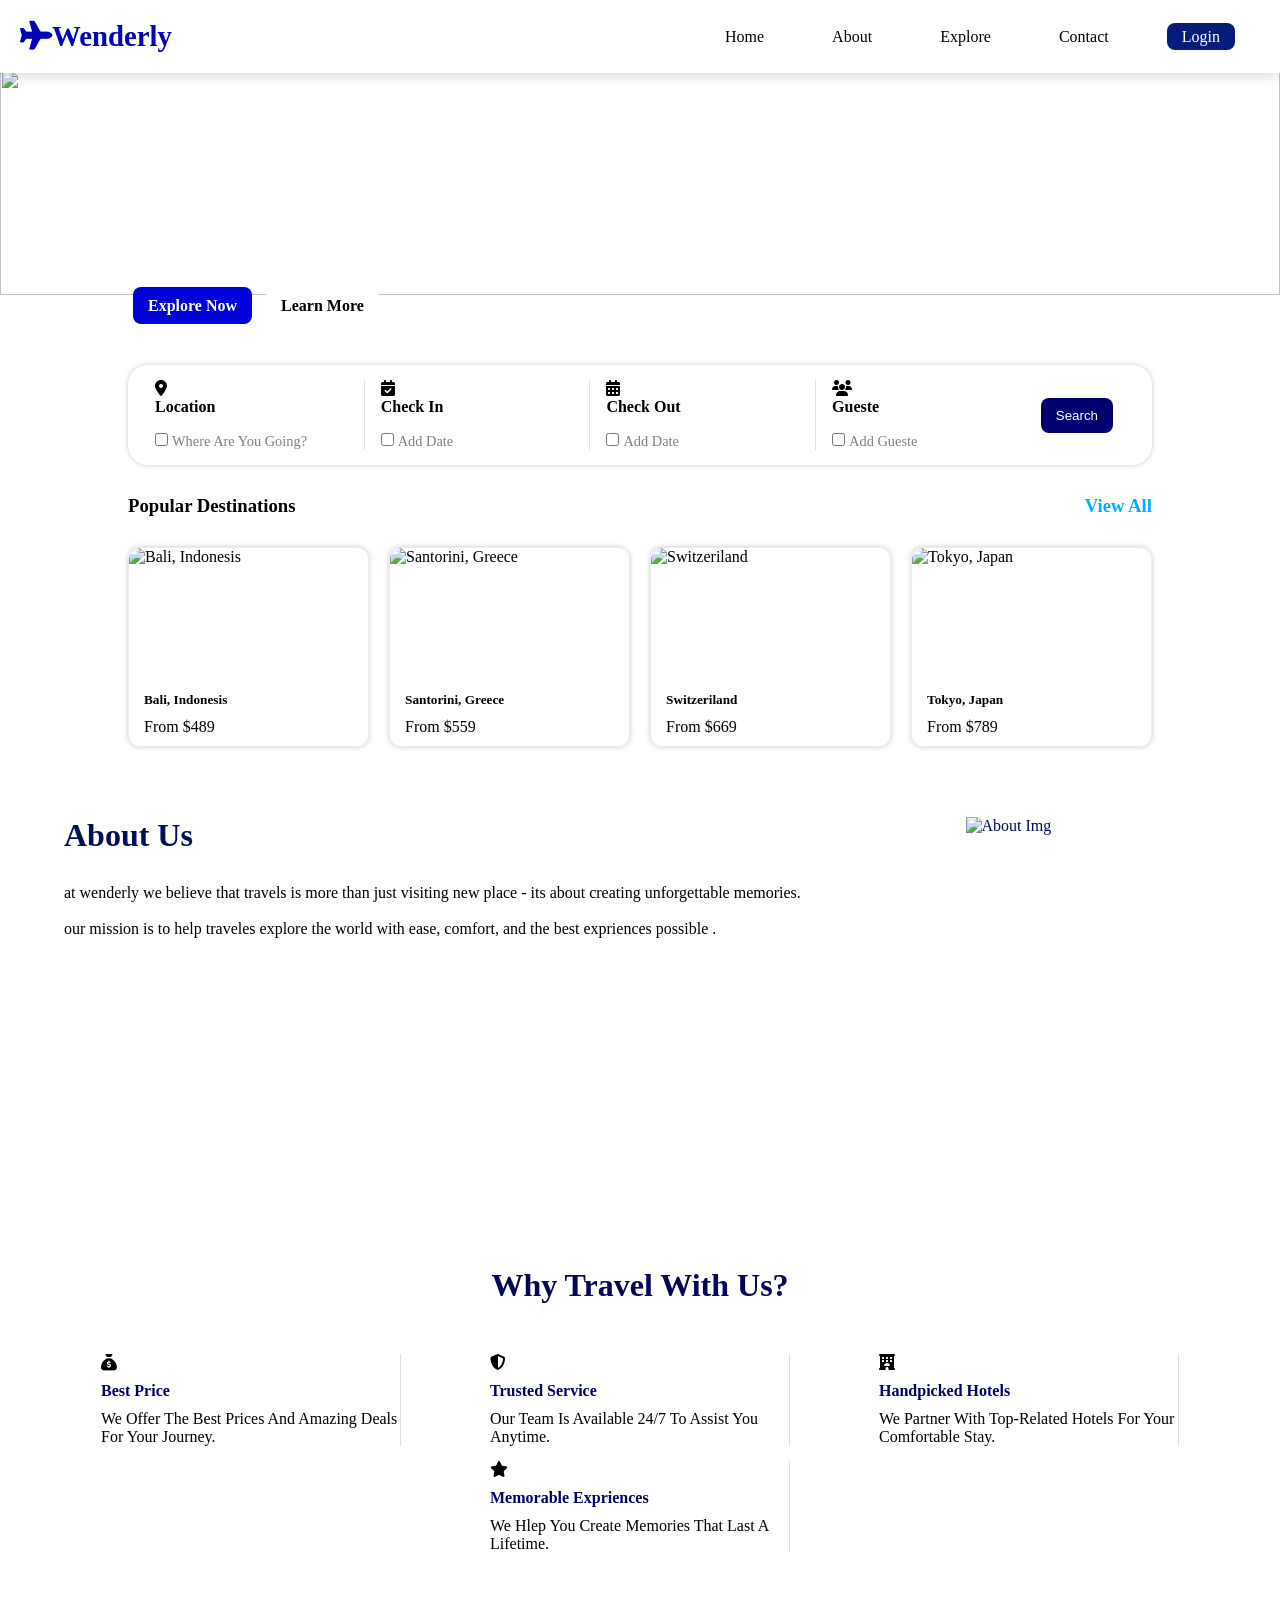
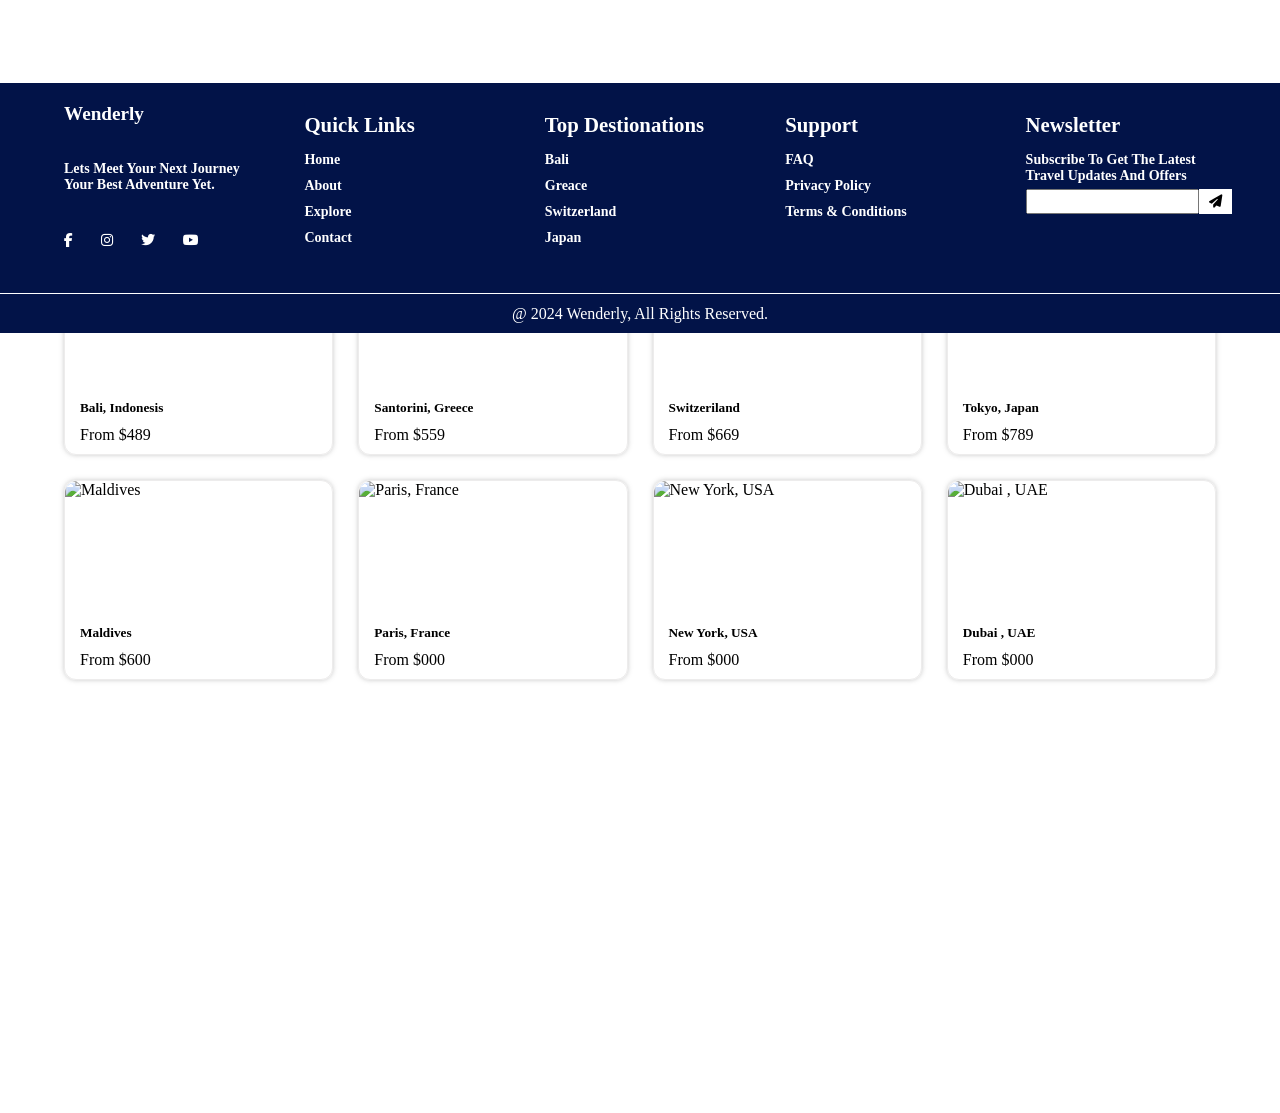
==== index.html @ bf9bb424 "Add files via upload" ====
<!doctype html>
<html lang="en">
  <head>
    <meta charset="UTF-8" />
    <meta name="viewport" content="width=device-width, initial-scale=1.0" />
    <title>wenderly</title>
    <link rel="stylesheet" href="wenderly.css" />
    <link
      rel="stylesheet"
      href="https://cdnjs.cloudflare.com/ajax/libs/font-awesome/6.7.2/css/all.min.css"
    />
    <script src="app.js" defer></script>
  </head>
  <body>
    <div class="overlay"></div>
    <nav>
      <!-- NAV BAR -->
      <div id="wenderly_Title">
        <i class="fa-solid fa-plane"></i><span>wenderly</span>
      </div>
      <div id="page_list">
        <a href="#Home_Page">home</a>
        <a href="#About_Us">about</a>
        <a href="#memorable_experiences">explore</a>
        <a href="contact.html">contact</a>
      </div>
      <div>
        <a href="login.html" id="login" class="mobile_login">login</a>
      </div>
      <button id="mobile_taggole" onclick="showMobileMenu()">
        <span></span>
        <span></span>
        <span></span>
      </button>
    </nav>

    <div class="mobile_page_list">
      <a href="#Home_Page">home</a>
      <a href="#About_Us">about</a>
      <a href="#Explore_Page">explore</a>
      <a href="contact.html">contact</a>
      <div style="width: 100%">
        <a href="login.html" class="mobile_login">login</a>
      </div>
    </div>

    <!-- Home Page -->
    <div class="home_page" id="Home_Page">
      <h1>explore the <br />beauty of the world</h1>
      <p>
        discover amazing places at exclusive deals <br />
        and make your journey unforgetattable.
      </p>
      <br />
      <a href="#Explore_Page" id="explore_now">explore now</a>
      <a id="learn_more">learn more</a>
    </div>

    <img
      src="https://images.unsplash.com/photo-1501785888041-af3ef285b470"
      class="home_bg_img"
    />

    <div id="booking_container">
      <label for="location" class="booking"
        ><i class="fa-solid fa-location-dot"></i>
        <p>location</p>
        <input type="checkbox" title="location" name="location" id="location" />
        <span>where are you going?</span>
      </label>
      <label for="check_in" class="booking">
        <i class="fa-solid fa-calendar-check"></i>
        <p>check in</p>
        <input type="checkbox" title="check_in" name="check_in" id="check_in" />
        <span>add date</span>
      </label>
      <label for="check_out" class="booking">
        <i class="fa-solid fa-calendar-days"></i>
        <p>check out</p>
        <input
          type="checkbox"
          title="check_out"
          name="check_in"
          id="check_out"
        />
        <span>add date</span>
      </label>
      <label for="gueste" class="booking" style="border-right: none">
        <i class="fa-solid fa-users"></i>
        <p>gueste</p>
        <input type="checkbox" title="gueste" name="gueste" id="gueste" />
        <span>add gueste</span>
      </label>
      <button id="search_btn">search</button>
    </div>

    <!-- Popular Destinations -->
    <h3 id="popular_destinations">
      popular destinations
      <span
        ><a href="#memorable_experiences" id="view_all_btn">view all</a></span
      >
    </h3>

    <div class="destinations_slider">
      <div class="popular_des_place" title="Bali, Indonesis">
        <img
          src="https://images.unsplash.com/photo-1537953773345-d172ccf13cf1"
          alt="bali, indonesis"
        />
        <h5>bali, indonesis</h5>
        <p>from <span>$489</span></p>
      </div>
      <div class="popular_des_place" title="Santorini, Greece">
        <img
          src="https://images.unsplash.com/photo-1570077188670-e3a8d69ac5ff"
          alt="santorini, greece"
        />
        <h5>santorini, greece</h5>
        <p>from <span>$559</span></p>
      </div>
      <div class="popular_des_place" title="Switzeriland">
        <img
          src="https://images.unsplash.com/photo-1506744038136-46273834b3fb"
          alt="switzeriland"
        />
        <h5>switzeriland</h5>
        <p>from <span>$669</span></p>
      </div>
      <div class="popular_des_place" title="Tokyo, Japan">
        <img
          src="https://images.unsplash.com/photo-1540959733332-eab4deabeeaf"
          alt="tokyo, japan"
        />
        <h5>tokyo, japan</h5>
        <p>from <span>$789</span></p>
      </div>
    </div>

    <!-- About page -->
    <div class="about_us" id="About_Us">
      <div>
        <h1>about us</h1>
        <p>
          at wenderly we believe that travels is more than just visiting new
          place - its about creating unforgettable memories. <br /><br />
          our mission is to help traveles explore the world with ease, comfort,
          and the best expriences possible .
        </p>
      </div>
      <div class="about_img">
        <img
          src="https://images.unsplash.com/photo-1500530855697-b586d89ba3ee"
          alt="About img"
          class="about_img"
        />
      </div>
    </div>

    <h1 id="why_travel_with_us">why travel with us?</h1>
    <div id="with_us">
      <div id="best_price">
        <i class="fa-solid fa-sack-dollar"></i>
        <h4>best price</h4>
        <p>we offer the best prices and amazing deals for your journey.</p>
      </div>
      <div id="trusted_service">
        <i class="fa-solid fa-shield-halved"></i>
        <h4>trusted service</h4>
        <p>our team is available 24/7 to assist you anytime.</p>
      </div>
      <div id="handpicked_hotels">
        <i class="fa-solid fa-hotel"></i>
        <h4>handpicked hotels</h4>
        <p>we partner with top-related hotels for your comfortable stay.</p>
      </div>
      <div id="memorable_experiences">
        <i class="fa-solid fa-star"></i>
        <h4>memorable expriences</h4>
        <p>we hlep you create memories that last a lifetime.</p>
      </div>
    </div>

    <div class="footer_scroll">
      <!---------------- Explore Page --------------->
      <div id="Explore_Page">
        <h1>explore destinations</h1>
        <div class="Explore_btn">
          <button href="#">all</button>
          <button href="#">beach</button>
          <button href="#">mountains</button>
          <button href="#">city</button>
          <button href="#">adventures</button>
        </div>
        <div class="destinations_places_grid">
          <div class="popular_des_place" title="Bali, Indonesis">
            <img
              src="https://images.unsplash.com/photo-1537953773345-d172ccf13cf1"
              alt="bali, indonesis"
            />
            <h5>bali, indonesis</h5>
            <p>from <span>$489</span></p>
          </div>
          <div class="popular_des_place" title="Santorini, Greece">
            <img
              src="https://images.unsplash.com/photo-1570077188670-e3a8d69ac5ff"
              alt="santorini, greece"
            />
            <h5>santorini, greece</h5>
            <p>from <span>$559</span></p>
          </div>
          <div class="popular_des_place" title="Switzeriland">
            <img
              src="https://images.unsplash.com/photo-1506744038136-46273834b3fb"
              alt="switzeriland"
            />
            <h5>switzeriland</h5>
            <p>from <span>$669</span></p>
          </div>
          <div class="popular_des_place" title="Tokyo, Japan">
            <img
              src="https://images.unsplash.com/photo-1540959733332-eab4deabeeaf"
              alt="tokyo, japan"
            />
            <h5>tokyo, japan</h5>
            <p>from <span>$789</span></p>
          </div>
          <div class="popular_des_place" title="maldives">
            <img
              src="https://images.unsplash.com/photo-1573843981267-be1999ff37cd"
              alt="maldives"
            />
            <h5>maldives</h5>
            <p>from <span>$600</span></p>
          </div>
          <div class="popular_des_place" title="paris, france">
            <img
              src="https://images.unsplash.com/photo-1502602898657-3e91760cbb34"
              alt="paris, france"
            />
            <h5>paris, france</h5>
            <p>from <span>$000</span></p>
          </div>
          <div class="popular_des_place" title="new york, USA">
            <img
              src="https://images.unsplash.com/photo-1499092346589-b9b6be3e94b2"
              alt="new york, USA"
            />
            <h5>new york, USA</h5>
            <p>from <span>$000</span></p>
          </div>
          <div class="popular_des_place" title="dubai , UAE">
            <img
              src="https://images.unsplash.com/photo-1512453979798-5ea266f8880c"
              alt="dubai , UAE"
            />
            <h5>dubai , UAE</h5>
            <p>from <span>$000</span></p>
          </div>
        </div>
      </div>

      <!-- About Details -->
      <div id="About_Details">
        <div class="About_Details">
          <div id="about_wenderly">
            <h4>wenderly</h4>
            <p>lets meet your next journey your best adventure yet.</p>
            <a href="#"><i class="fa-brands fa-facebook-f"></i> </a>
            <a href="#"> <i class="fa-brands fa-instagram"></i></a>
            <a href="#"><i class="fa-brands fa-twitter"></i></a>
            <a href="#"><i class="fa-brands fa-youtube"></i></a>
          </div>
          <div>
            <h5>quick links</h5>
            <a href="#Home_Page">home</a>
            <a href="#About_Us">about</a>
            <a href="#Explore_Page">explore</a>
            <a href="contact.html">contact</a>
          </div>
          <div>
            <h5>top destionations</h5>
            <a href="#Explore_Page">bali</a>
            <a href="#Explore_Page">greace</a>
            <a href="#Explore_Page">switzerland</a>
            <a href="#Explore_Page">japan</a>
          </div>
          <div>
            <h5>support</h5>
            <a href="support.html#FAQ">FAQ</a>
            <a href="support.html#policy">privacy policy</a>
            <a href="support.html#terms">terms & conditions</a>
          </div>
          <di class="newsletter">
            <h5>newsletter</h5>
            <p>subscribe to get the latest travel updates and offers</p>
            <label for="gmail" class="gmail">
              <input type="email" title="gmail" name="gmail" id="gmail" />
              <button style="background-color: #fff; padding: 5px 10px">
                <i class="fa-solid fa-paper-plane"></i>
              </button>
            </label>
          </di>
        </div style="margin:5px;">
        <p class="allrights">@ 2024 wenderly, all rights reserved.</p>
      </div>
    </div>
  </body>
</html>
---- wenderly.css ----
* {
  margin: 0;
  padding: 0;
  box-sizing: border-box;
  text-transform: capitalize;
}
html {
  max-width: 100vw;
  height: 100vh;
}
a {
  text-decoration: none;
  color: black;
  cursor: pointer;
}
button {
  border: none;
  cursor: pointer;
  background: none;
}
nav {
  display: flex;
  align-items: center;
  justify-content: space-around;
  padding: 20px;
  background-color: #ffff;
  box-shadow: 0px 0px 15px 0px rgba(128, 128, 128, 0.429);
  position: sticky;
  top: 0;
  z-index: +88888888;
}
#wenderly_Title {
  font-size: 1.8rem;
  flex: 1;
  font-weight: bold;
  color: rgb(0, 3, 182);
}
#page_list {
  flex: 2;
  display: flex;
  gap: 10px;
  justify-content: space-evenly;
  max-width: 500px;
}
#page_list a {
  transition: transform 0.6s ease-in-out;
}
#page_list a:hover {
  transform: translateY(-5px) scale(1.3);
  color: #000e5e;
}
#login {
  flex: 2;
  background: #051d7a;
  color: #fff;
  border-radius: 8px;
  padding: 5px 15px;
}
#login:hover {
  background-color: #0018a3;
}
/* Home page */
.home_page {
  padding: 50px 10%;
}
.home_bg_img {
  position: absolute;
  top: 70px;
  z-index: -8888;
  width: 100%;
  height: 50%;
  object-fit: cover;
  object-position: center;
}
.home_page h1 {
  margin-bottom: 10px;
  font-weight: bold;
  font-size: 3rem;
  color: #fff;
}
.home_page p {
  color: #fff;
}
#explore_now {
  background-color: rgb(0, 0, 217);
  color: #ffff;
  border-radius: 8px;
  font-weight: bold;
  padding: 10px 15px;
  margin: 15px 5px;
}
#explore_now:hover {
  background-color: #00179a;
}
#learn_more {
  background-color: #ffff;
  color: black;
  border-radius: 8px;
  font-weight: bold;
  padding: 10px 15px;
  margin: 15px 5px;
}
#learn_more:hover {
  background-color: #0018a3;
  color: #fff;
}
#booking_container {
  display: flex;
  align-items: center;
  justify-content: space-evenly;
  background-color: #ffff;
  max-width: 100%;
  min-height: 100px;
  padding: 10px;
  margin: 0px 10%;
  border-radius: 20px;
  border: 1px solid rgba(220, 220, 220, 0);
  box-shadow: 0px 0px 5px 0px rgba(128, 128, 128, 0.429);
}
.booking {
  border-right: 1px solid rgba(128, 128, 128, 0.24);
  flex: 1;
  margin-left: 1rem;
}
.booking p {
  color: black;
  font-weight: bold;
  padding-bottom: 1rem;
}
.booking span {
  color: gray;
  font-size: 0.9rem;
}
#search_btn {
  max-width: 100px;
  color: #ffff;
  background-color: rgb(0, 0, 110);
  border-radius: 8px;
  padding: 10px 15px;
  margin-right: 2.8%;
}
#search_btn:hover {
  background-color: #0018a3;
}
/* Popular Destinations */
#popular_destinations {
  display: flex;
  justify-content: space-between;
  margin: 30px 10%;
}
#view_all_btn {
  color: rgb(0, 174, 255);
  font-weight: bold;
}
#view_all_btn:hover {
  color: #00179a;
}

/* Destinations Slider */
.destinations_slider {
  display: grid;
  grid-template-columns: repeat(auto-fill, minmax(240px, 1fr));
  gap: 20px;
  margin: 20px 10%;
}
.popular_des_place {
  min-width: 200px;
  height: 200px;
  border: 1px solid rgba(193, 190, 190, 0.299);
  box-shadow: 0px 0px 5px 0px rgba(128, 128, 128, 0.429);
  border-radius: 12px;
  cursor: pointer;
  transition: transform 0.25s;
}

.popular_des_place:hover {
  transform: translateY(-4px) scale(1.02);
}

.popular_des_place img {
  width: 100%;
  height: 70%;
  object-fit: cover;
  object-position: center;
  display: block;
  border-radius: 12px 12px 0 0;
}
.popular_des_place p,
.popular_des_place h5 {
  padding: 5px 15px;
}
/* About us page */
.about_us {
  color: #000e5e;
  display: flex;
  flex-wrap: wrap;
  width: 100%;
  padding: 50px 5%;
  justify-content: space-between;
}
.about_us div p {
  color: black;
  text-transform: none;
  margin: 30px 0;
}
#why_travel_with_us {
  text-align: center;
  color: rgb(4, 4, 92);
}
#with_us {
  max-width: 100%;
  padding: 50px 5%;
  display: flex;
  align-items: center;
  justify-content: space-around;
  flex-wrap: wrap;
  gap: 15px;
}
.about_img {
  flex: 2;
  max-width: 100%;
  height: 400px;
  text-align: center;
  object-fit: cover;
  object-position: center;
}
@media screen and (max-width: 700px) {
  #best_price,
  #trusted_service,
  #handpicked_hotels,
  #memorable_experiences {
    width: 200px;
  }
  #booking_container {
    flex-wrap: wrap;
  }
  .booking {
    min-width: 100px;
    margin: 10px;
  }
}
#best_price,
#trusted_service,
#handpicked_hotels,
#memorable_experiences {
  max-width: 300px;
  border-right: 1px solid rgba(128, 128, 128, 0.251);
}
#best_price h4,
#trusted_service h4,
#handpicked_hotels h4,
#memorable_experiences h4 {
  color: rgb(0, 0, 104);
  font-weight: bold;
  padding: 10px 0;
}
/* About Details */
.footer_scroll {
  width: 100%;
  height: 1000px;
}
#About_Details {
  display: block;
  background-color: rgb(2, 19, 72);
  position: sticky;
  bottom: 0;
  width: 100%;
  overflow: scroll;
  scrollbar-width: none;
  height: 25%;
  top: 200px;
}
.mobile_page_list {
  position: fixed;
  left: -90%;
  z-index: 454444;
  display: none;
  align-items: flex-start;
  text-align: start;
  justify-content: flex-start;
  flex-direction: column;
  min-width: 60vw;
  min-height: 100%;
  background: #051d7a;
  transition: tranform ease-in-out;
}
.mobile_page_list a {
  width: 100%;
  padding: 20px;
  color: #fff;
  display: block;
  border-radius: 8px;
  transition: 0.6s;
}
.mobile_page_list a:hover {
  background-color: #fff;
  color: #000e5e;
}
#mobile_login {
  display: block;
}
.overlay {
  width: 100%;
  height: 100%;
  z-index: 44;
  position: fixed;
  inset: 0;
  backdrop-filter: blur(2px);
  opacity: 0;
  visibility: hidden;
  transition: 0.3s;
}
.overlay.active {
  opacity: 1;
  visibility: visible;
}

@media screen and (max-width: 650px) {
  #page_list {
    display: none;
  }
  #mobile_taggole {
    display: flex;
  }
  .mobile_page_list.active {
    display: flex;
    left: 0;
    transition: 0.7s;
  }
  .footer_scroll {
    width: 100%;
    height: auto;
  }
  #About_Details {
    position: relative;
    bottom: 0;
    width: 100%;
    height: 25%;
    top: 200px;
    height: auto;
    scrollbar-width: none;
  }
  .signup_page {
  max-width: 100vw;
  min-height: 150vh; }
  .signup_text{
    padding: 10%;
  }
}
.About_Details {
  color: #ffff;
  min-height: 200px;
  padding: 20px 5%;
  border-radius: 0 0 10px 10px;
  display: grid;
  grid-template-columns: repeat(auto-fill, minmax(190px, 1fr));
  font-weight: bold;
  font-size: 1.2rem;
  gap: 50px;
  z-index: 55;
  margin-bottom: 10px;
}
#about_wenderly {
  display: flex;
  flex-direction: row;
  flex-wrap: wrap;
  column-gap: 8px;
  row-gap: 20px;
}
#about_wenderly a {
  margin-right: 20px;
}
.About_Details h5 {
  font-size: 1.3rem;
  padding: 10px 0;
}
.About_Details a,
.About_Details p {
  color: #ffffff;
  display: flex;
  flex-direction: column;
  flex-wrap: wrap;
  font-size: 14px;
  padding: 5px 0;
  transition: transform 0.6s;
}
.About_Details a:hover{
  color: rgb(255, 145, 0);
  transform: translateX(10px) ;
}
#gmail:focus{
  outline: rgb(255, 145, 0);
  border: 2px solid  rgb(255, 145, 0);
}
.allrights {
  color: #ffff;
  border-top: 1px solid #fff;
  border-width: 100%;
  text-align: center;
  min-height: 40px;
  display: flex;
  justify-content: center;
  min-width: 100%;
  align-items: center;
}
.newsletter {
  grid-area: 2fr;
}
.gmail {
  display: flex;
}

/****** Explore Page *****/
#Explore_Page {
  height: 78%;
}
#Explore_Page h1 {
  color: #000e5e;
  font-weight: bold;
  text-align: center;
  font-size: 2.5rem;
  margin: 80px 0 20px 0;
}
.Explore_btn {
  text-align: center;
}
.Explore_btn button {
  padding: 10px 20px;
  margin: 10px;
  border-radius: 8px;
  background: rgba(231, 231, 231, 0.507);
}
.destinations_places_grid {
  display: grid;
  grid-template-columns: repeat(auto-fill, minmax(250px, 1fr));
  gap: 25px;
  margin: 50px 5%;
}
/* Contact Page */
.contact_page {
  max-width: 100vw;
  height: 100%;
  display: flex;
  flex-direction: row;
  align-items: center;
  justify-content: space-evenly;
  flex-wrap: wrap;
  padding: 50px 5%;
  gap: 50px;
}
.contact_details {
  display: flex;
  flex-direction: column;
  flex-wrap: wrap;
  row-gap: 18px;
  margin-bottom: 50px;
}
.contact_info div {
  margin: 10px 0;
}
.contact_details h1 {
  font-size: 2.7rem;
  color: #000e5e;
  font-weight: bold;
}
.contact_form {
  min-width: 500px;
  display: flex;
  flex-direction: column;
  flex-wrap: wrap;
  padding: 20px;
  background: #ffffff;
  box-shadow: 0px 0px 5px 0px rgba(128, 128, 128, 0.429);
  border-radius: 10px;
  gap: 15px;
}

.contact_form input {
  width: 100%;
  padding: 10px 15px;
  margin: 8px 0;
  border-radius: 8px;
  border: 1px solid rgba(128, 128, 128, 0.34);
}
#input_msg {
  width: 100%;
  min-height: 100px;
  border-radius: 8px;
  border: 1px solid rgba(128, 128, 128, 0.345);
}
#contact_send_msg_btn {
  background: #000e5e;
  color: #fff;
  padding: 10px;
  border-radius: 8px;
}

#contact_page_About_Details {
  background-color: #000e5e;
}

@media screen and (max-width: 800px) {
  .contact_form {
    min-width: 80vw;
  }
}

/* Login Page */
.login_page,
.signup_page {
  max-width: 100vw;
  height: 90vh; 
  display: flex;
  flex-direction: row;
  align-items: center;
  justify-content: space-evenly;
  flex-wrap: wrap;
  gap: 50px;
  z-index: 11;
}

.login_text h1,
.signup_text h1 {
  margin-bottom: 20px;
  padding: 20px;
  font-size: 2.4rem;
  color: #fff;
}
.login_text p,
.signup_text p {
  color: #fff;
  padding: 8px 20px;
}
#login_form,
#signup_form {
  max-width: 100%;
  background: #ffffff;
  box-shadow: 0px 0px 15px 0px rgba(128, 128, 128, 0.429);
  padding: 20px 50px;
  border-radius: 15px;
  display: flex;
  flex-direction: column;
  flex-wrap: wrap;
  row-gap: 20px;
  z-index: 8;
}
#login_form h2,
#signup_form h2 {
  color: #051d7a;
  font-size: 2rem;
  font-weight: bold;
}

#login_email,
#signup_email,
#login_pass,
#signup_pass,
#signup_confirm_pass,
#Full_name {
  width: 100%;
  padding: 10px 15px;
  border-radius: 8px;
  margin-top: 8px;
  border: 1px solid rgba(128, 128, 128, 0.477);
}
#forget_pass {
  text-align: end;
  color: rgb(0, 123, 255);
  cursor: pointer;
}
#login_sub_btn,
#signup_sub_btn {
  background: #051d7a;
  color: #fff;
  padding: 15px;
  border-radius: 8px;
}
#mobile_taggole {
  flex-direction: column;
  margin-left: 25px;
  gap: 5px;
}
#mobile_taggole span {
  width: 20px;
  height: 2px;
  background-color: #000e5e;
  color: #000e5e;
}

input:focus {
  outline-color: #3f53c6;
}
#login_sub_btn:hover,
#signup_sub_btn:hover,
#contact_send_msg_btn:hover {
  background: #00179a;
}

/* Support Page */
.support_page {
  padding: 5%;
  display: flex;
  flex-direction: column;
  gap: 60px;
}
#FAQ h1,
#policy h1,
#terms h1 {
  color: #000e5e;
  font-size: 2.5rem;
  font-weight: bold;
}
#FAQ h3,
#policy h3,
#terms h3 {
  color: #000e5e;
  font-size: 1.5rem;
  font-weight: bold;
}
#FAQ p,
#policy p,
#terms p {
  color: rgb(203, 115, 0);
  font-size: 1rem;
  font-weight: bold;
  text-align: justify;
  line-height: 2rem;
  margin: 0 0 20px 0;
}
input.active,
.errorMSG,
.login_errorMSG {
  outline-color: red;
  color: red;
}
.mobile_login.active {
  display: none;
}
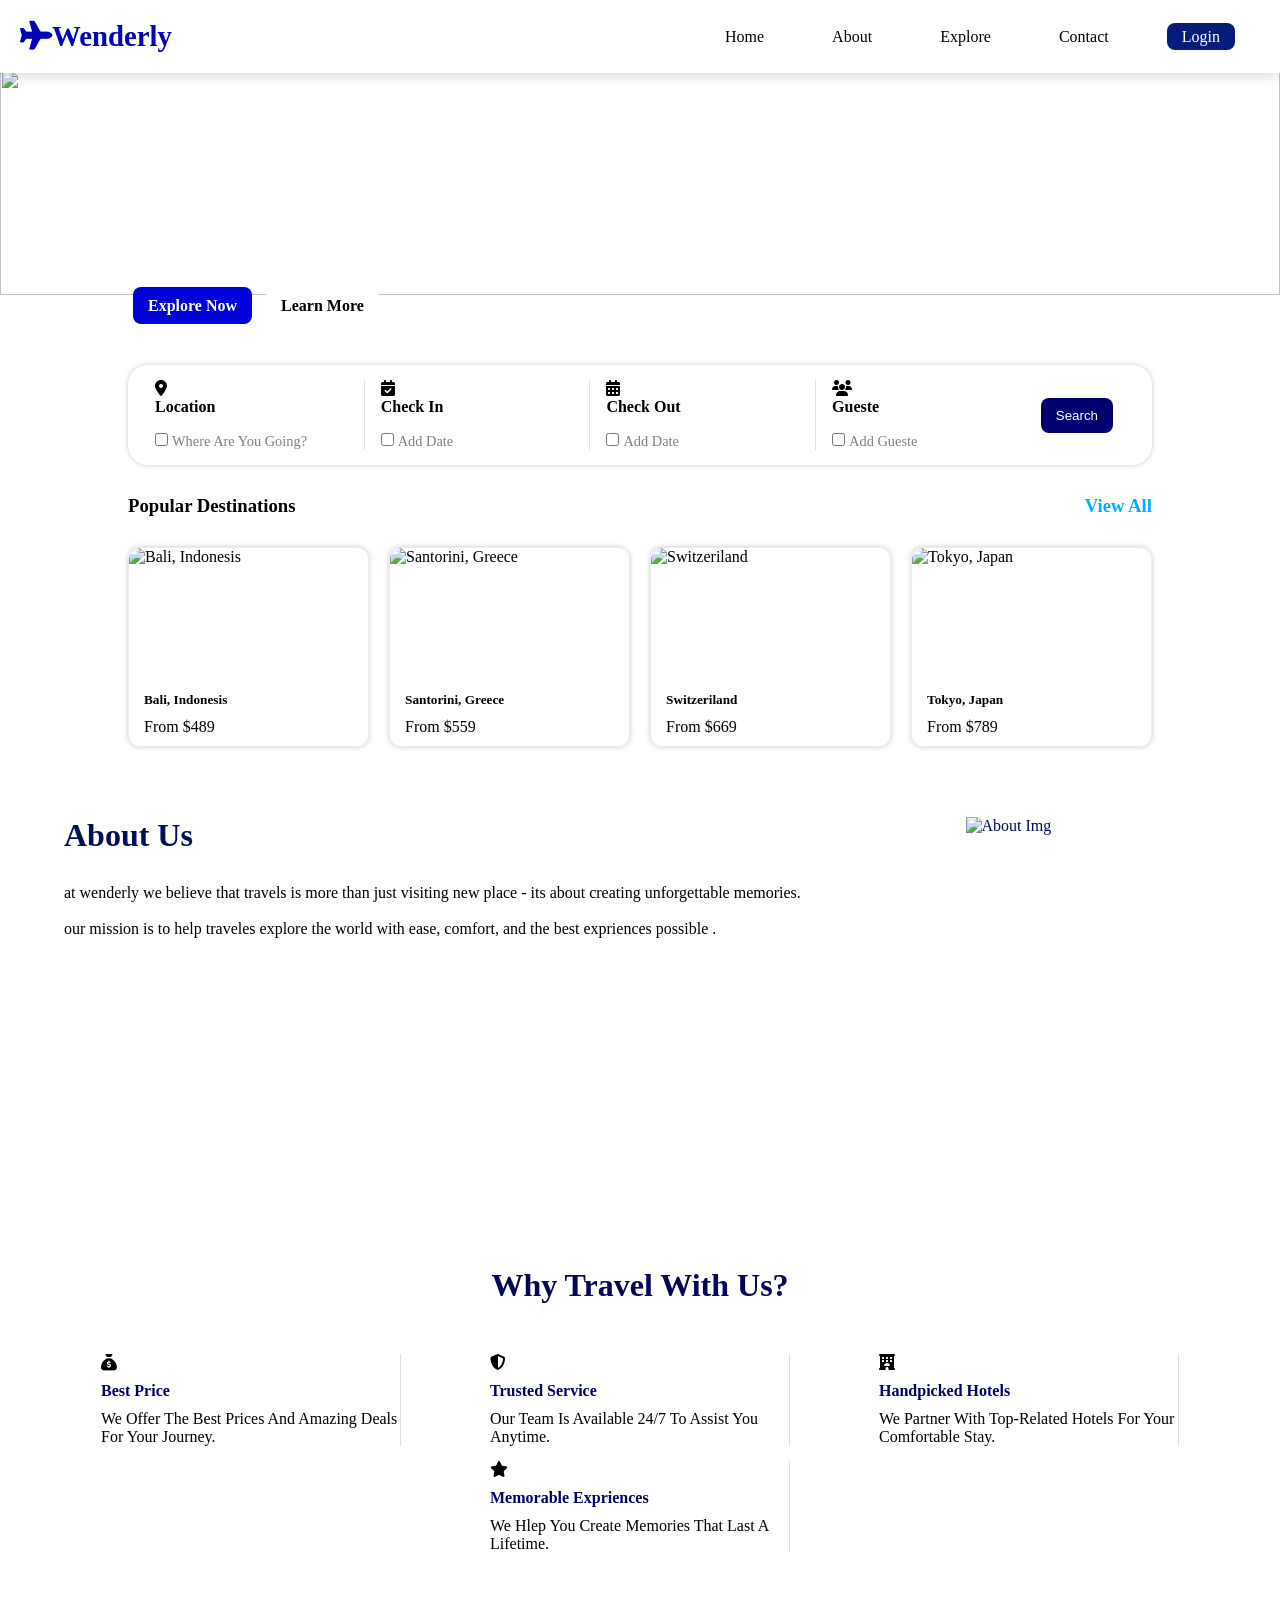
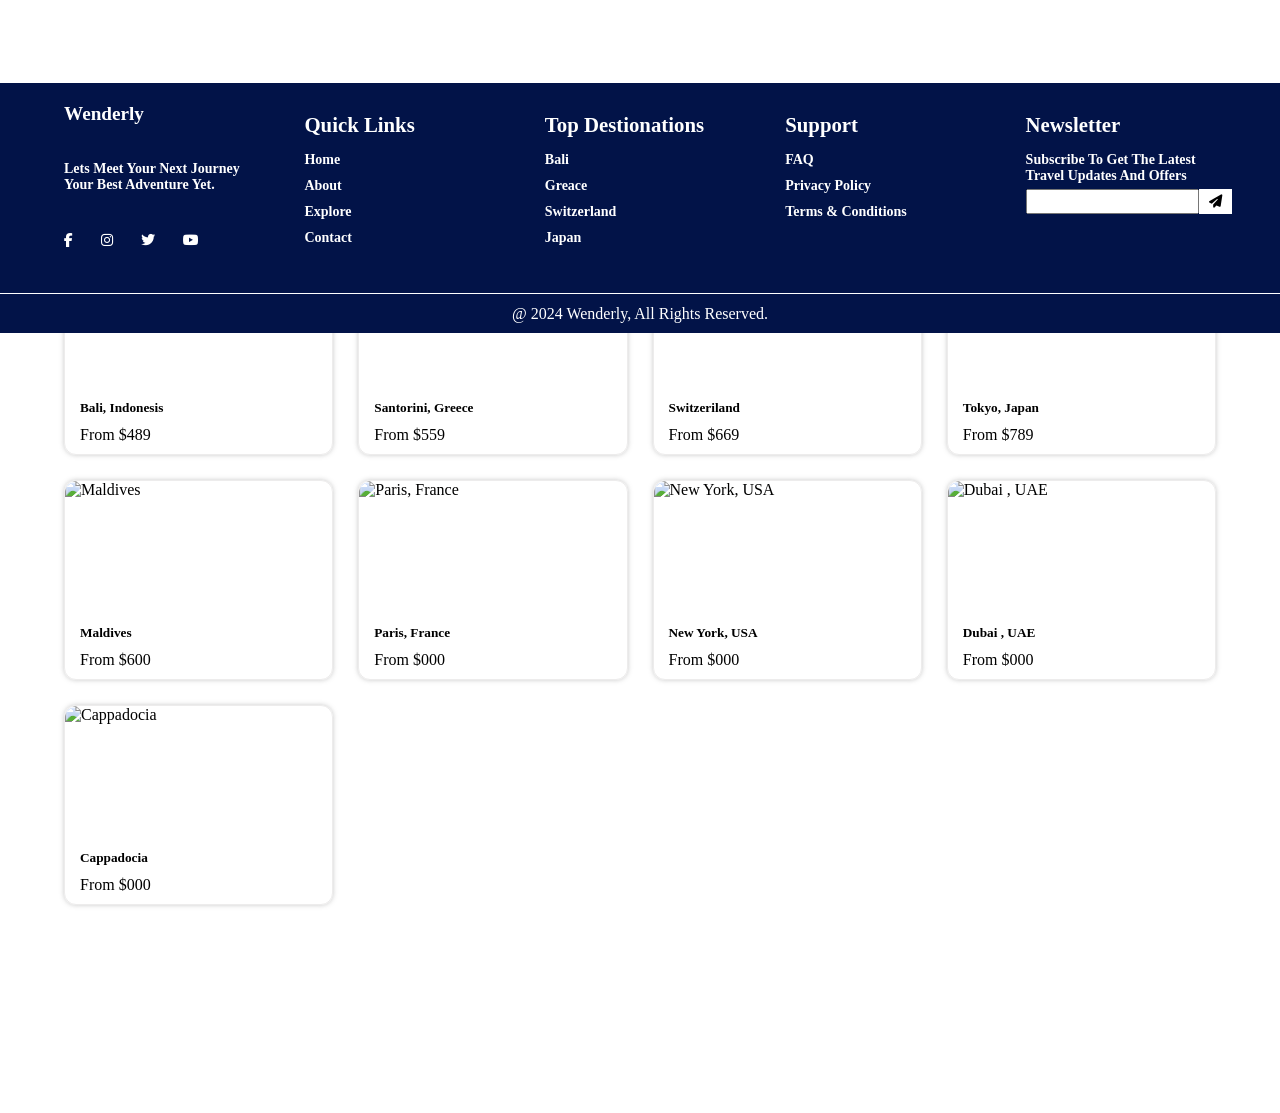
==== commit 568bf316: "Added new Places" ====
--- a/index.html
+++ b/index.html
@@ -257,6 +257,15 @@
             <h5>dubai , UAE</h5>
             <p>from <span>$000</span></p>
           </div>
+
+          <div class="popular_des_place" title="Cappadocia">
+            <img
+              src="https://images.unsplash.com/photo-1512353979798-5ea266f8880c"
+              alt="cappadocia"
+            />
+            <h5>cappadocia</h5>
+            <p>from <span>$000</span></p>
+          </div>
         </div>
       </div>
 
